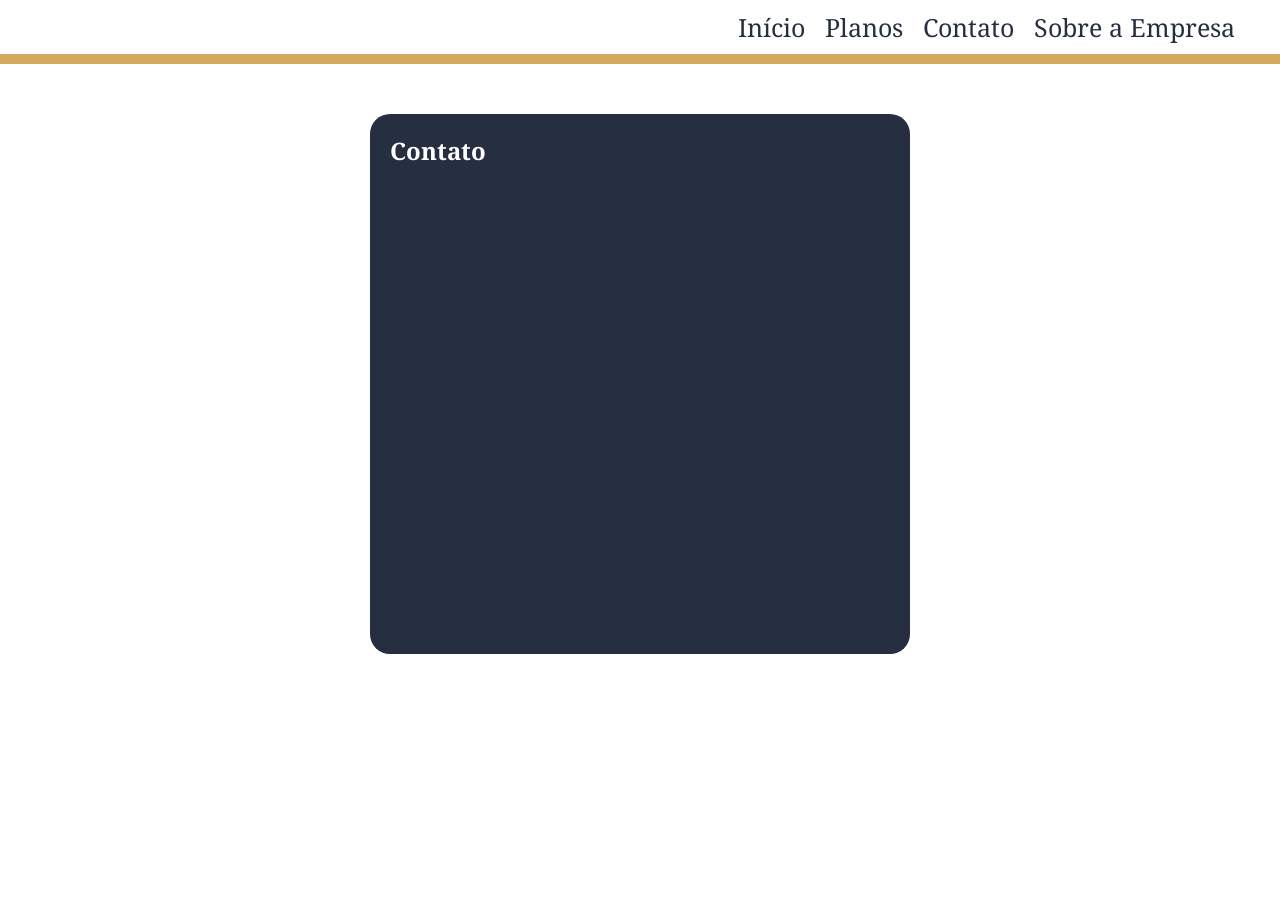
==== A sete palmos/contato.html @ 4a060d62 "Merge pull request #2 from dreanliner3-star/main 1.2" ====
<!DOCTYPE html>
<html lang="pt-br">
<head>
    <meta charset="UTF-8">
    <meta name="viewport" content="width=device-width, initial-scale=1.0">
    <link rel="stylesheet" href="css/default.css">
    <link rel="stylesheet" href="css/contato.css">
    <title>Document</title>
</head>
<body>
    <header>
        <div>
            <img src="img/A Sete Palmas - Logo Funeral.png" alt="" id="logo">
        </div>
        <nav>
            <ul>
                <li class="nav-items">
                    <a href="index.html" class="a_nav_style">
                        <p>Início</p>
                    </a>
                </li>
                <li class="nav-items">
                    <a href="contato.html" class="a_nav_style">
                        <p>Planos</p>
                    </a>
                </li>
                <li class="nav-items">
                    <a href="" class="a_nav_style">
                        <p>Contato</p>
                    </a>
                </li>
                <li class="nav-items">
                    <a href="" class="a_nav_style">
                        <p>Sobre a Empresa</p>
                    </a>
                </li>
            </ul>
        </nav>
    </header>
    <main>
        <section>
            <h1>Contato</h1>
            <div>
                <label for=""></label>
            </div>
        </section>
    </main>
</body>
</html>
---- A sete palmos/css/default.css ----
@import url('https://fonts.googleapis.com/css2?family=Noto+Serif:ital,wght@0,100..900;1,100..900&family=Pixelify+Sans:wght@400..700&display=swap');
*{
    margin:0;
    padding: 0;
}

body{
    font-family: "Noto Serif", serif;
    overflow-x: hidden;
}

header{
    background-color: white;
    width: 100%;
    border-bottom: 10px solid #D5A85D;
    display: flex;
    justify-content: space-between;
    align-items: center;
}

.a_nav_style{
    color: #252F3F;
    text-decoration: none;
}

ul{
    display: flex;
    list-style: none;
    margin-right: 35px;
}

#logo{
    width: 200px;
    margin: 10px;
}

.nav-items{
    font-size: 25px;
    margin: 10px;
}



@media (max-width: 1000px){
    header {
        flex-direction: column;
    }

    ul {
        margin-right: 0;
    }
}

@media (max-width: 500px){
    .nav-items {
        font-size: 16px;
    }
}
---- A sete palmos/css/contato.css ----
main{
    display: flex;
    justify-content: center;
    margin-top: 50px;
}

section{
    background-color: #252F3F;
    color: white;
    height: 500px;
    width: 500px;
    padding: 20px;
    border-radius: 20px;
    box-shadow: 0px 1px 10px 2px;
}
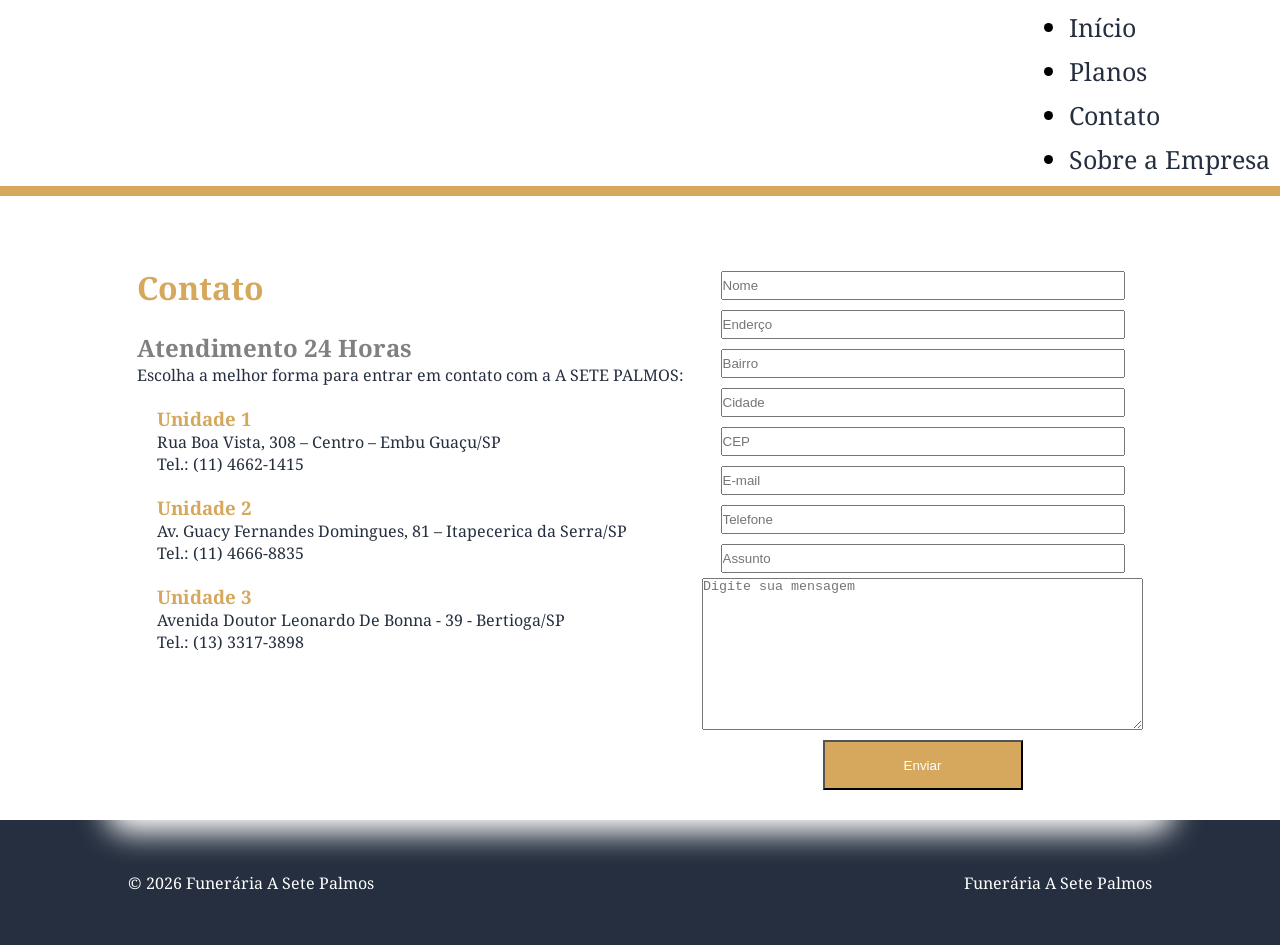
==== commit ebeee55a: "Merge pull request #3 from dreanliner3-star/main pull final" ====
--- a/A sete palmos/contato.html
+++ b/A sete palmos/contato.html
@@ -1,5 +1,6 @@
 <!DOCTYPE html>
 <html lang="pt-br">
+
 <head>
     <meta charset="UTF-8">
     <meta name="viewport" content="width=device-width, initial-scale=1.0">
@@ -7,6 +8,7 @@
     <link rel="stylesheet" href="css/contato.css">
     <title>Document</title>
 </head>
+
 <body>
     <header>
         <div>
@@ -38,12 +40,72 @@
         </nav>
     </header>
     <main>
-        <section>
-            <h1>Contato</h1>
-            <div>
-                <label for=""></label>
-            </div>
-        </section>
+        <div class="contato-content">
+            <aside>
+                <div>
+                    <h1>Contato</h1>
+                    <br>
+                    <h2>Atendimento 24 Horas</h2>
+                    <p>Escolha a melhor forma para entrar em contato com a A SETE PALMOS:</p>
+                </div>
+                <div class="unidades">
+                    <h3>Unidade 1</h3>
+                    <p>Rua Boa Vista, 308 – Centro – Embu Guaçu/SP
+                    <br>Tel.: (11) 4662-1415</p>
+                </div>
+                <div class="unidades">
+                    <h3>Unidade 2</h3>
+                    <p>Av. Guacy Fernandes Domingues, 81 – Itapecerica da Serra/SP
+                    <br>Tel.: (11) 4666-8835</p>
+                </div>
+                <div class="unidades">
+                    <h3>Unidade 3</h3>
+                    <p>Avenida Doutor Leonardo De Bonna - 39 - Bertioga/SP
+                    <br>Tel.: (13) 3317-3898</p>
+                </div>
+            </aside>
+            <form action="#" method="post">
+                <ul class="form_contato">
+                    <li>
+                        <input type="text" placeholder="Nome" class="form_items">
+                    </li>
+                    <li>
+                        <input type="text" placeholder="Enderço" class="form_items">
+                    </li>
+                    <li>
+                        <input type="text" placeholder="Bairro" class="form_items">
+                    </li>
+                    <li>
+                        <input type="text" placeholder="Cidade" class="form_items">
+                    </li>
+                    <li>
+                        <input type="text" placeholder="CEP" class="form_items">
+                    </li>
+                    <li>
+                        <input type="text" placeholder="E-mail" class="form_items">
+                    </li>
+                    <li>
+                        <input type="text" placeholder="Telefone" class="form_items">
+                    </li>
+                    <li>
+                        <input type="text" placeholder="Assunto" class="form_items">
+                    </li>
+                    <textarea name="mensagem" id="mensagem" placeholder="Digite sua mensagem" rows="10" cols="53"></textarea>
+                    <input type="submit" value="Enviar" id="btn_enviar">
+                </ul>
+            </form>
+        </div>
     </main>
+    <footer>
+        <div>
+            <span>
+                © 2026 Funerária A Sete Palmos
+            </span>
+             <span>
+                Funerária A Sete Palmos
+            </span>
+        </div>
+    </footer>
 </body>
+
 </html>
--- a/A sete palmos/css/default.css
+++ b/A sete palmos/css/default.css
@@ -23,7 +23,11 @@
     text-decoration: none;
 }
 
-ul{
+.a_nav_style:hover {
+    color: #D5A85D;
+}
+
+.header-list {
     display: flex;
     list-style: none;
     margin-right: 35px;
@@ -37,23 +41,49 @@
 .nav-items{
     font-size: 25px;
     margin: 10px;
+    white-space: nowrap;
 }
 
+footer {
+    display: flex;
+    justify-content: center;
+    align-items: center;
+    width: 100vw;
+    height: 125px;
+    background-color: #252F3F;
+}
 
+footer div {
+    display: flex;
+    justify-content: space-between;
+    align-items: center;
+    width: 80%;
+    height: 100%;
+    color: white;
+}
 
 @media (max-width: 1000px){
     header {
         flex-direction: column;
     }
 
-    ul {
+    .header-list {
         margin-right: 0;
+
     }
 }
 
+@media (max-width: 700px) {
+    footer div {
+        justify-content: center;
+        gap: 15px;
+        flex-direction: column-reverse;
+    }
+}
 @media (max-width: 500px){
     .nav-items {
         font-size: 16px;
+        white-space: wrap;
     }
 }
 
--- a/A sete palmos/css/contato.css
+++ b/A sete palmos/css/contato.css
@@ -1,15 +1,58 @@
-main{
+main {
     display: flex;
     justify-content: center;
     margin-top: 50px;
 }
 
-section{
-    background-color: #252F3F;
+h1 {
+    color: #D5A85D;
+    font-size: 2rem;
+}
+
+h2{
+    color: gray;
+}
+
+h3{
+    color: #D5A85D;
+}
+
+p{
+    color: #252f3f;
+}
+
+.unidades{
+    margin: 20px;
+}
+
+.contato-content {
+    display: flex;
     color: white;
-    height: 500px;
-    width: 500px;
+    width: 80%;
     padding: 20px;
     border-radius: 20px;
-    box-shadow: 0px 1px 10px 2px;
+    box-shadow: 0px 11px 30px 2px;
+    justify-content: space-around;
+}
+
+#btn_enviar{
+    background-color: #D5A85D;
+    color: white;
+    width: 200px;
+    height: 50px;
+    margin: 10px;
+}
+
+
+
+.form_contato {
+    display: flex;
+    flex-direction: column;
+    align-items: center;
+}
+
+.form_items {
+    width: 400px;
+    height: 25px;
+    margin: 5px;
 }
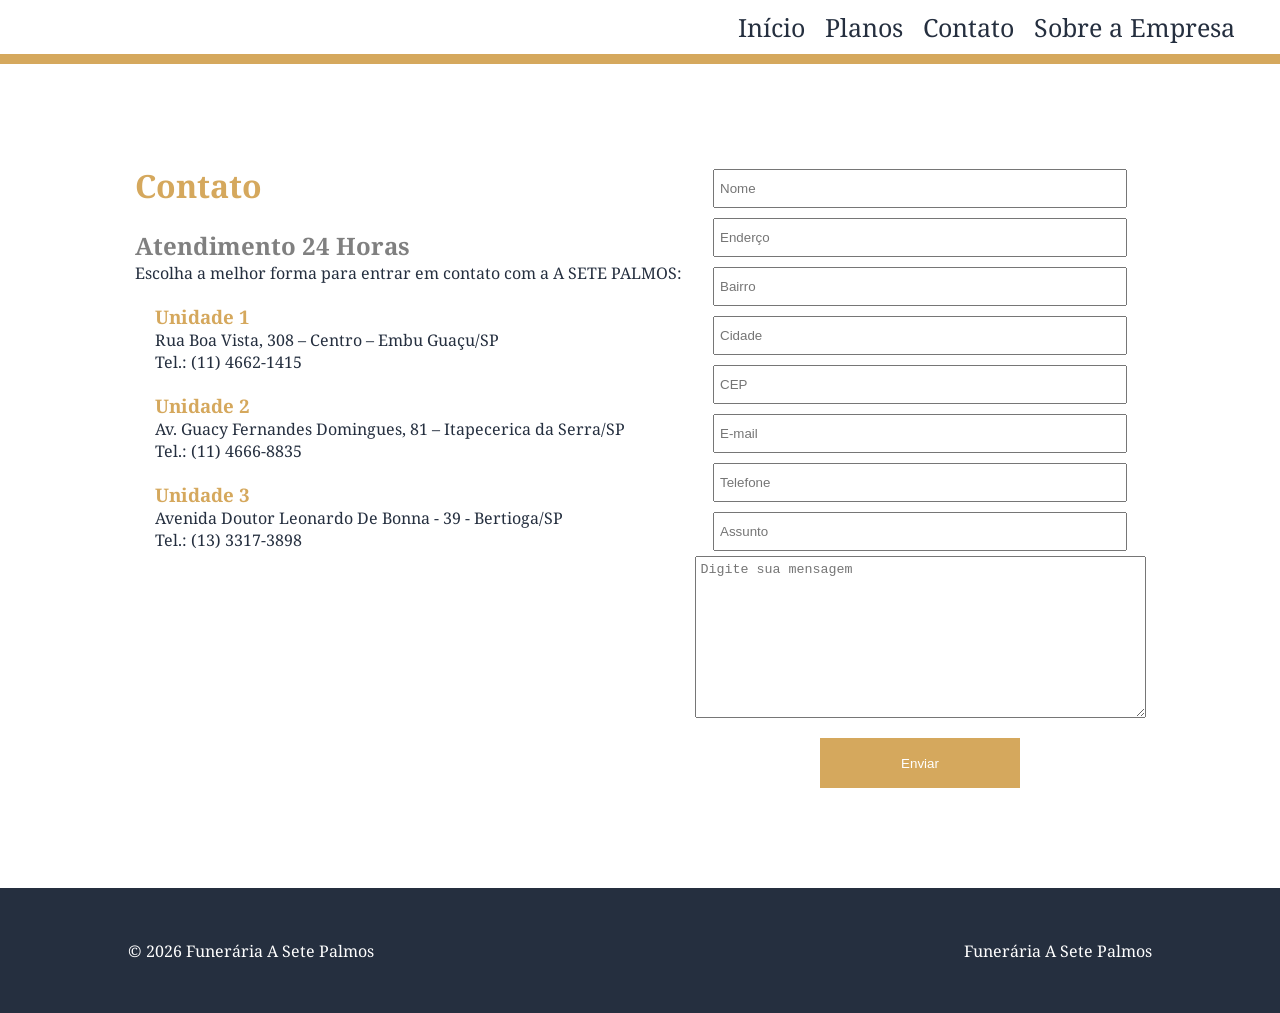
==== commit a0e88b8f: "arrumando" ====
--- a/A sete palmos/contato.html
+++ b/A sete palmos/contato.html
@@ -15,24 +15,24 @@
             <img src="img/A Sete Palmas - Logo Funeral.png" alt="" id="logo">
         </div>
         <nav>
-            <ul>
+            <ul class="header-list">
                 <li class="nav-items">
                     <a href="index.html" class="a_nav_style">
                         <p>Início</p>
                     </a>
                 </li>
                 <li class="nav-items">
-                    <a href="contato.html" class="a_nav_style">
+                    <a href="planos.html" class="a_nav_style">
                         <p>Planos</p>
                     </a>
                 </li>
                 <li class="nav-items">
-                    <a href="" class="a_nav_style">
+                    <a href="contato.html" class="a_nav_style">
                         <p>Contato</p>
                     </a>
                 </li>
                 <li class="nav-items">
-                    <a href="" class="a_nav_style">
+                    <a href="empresa.html" class="a_nav_style">
                         <p>Sobre a Empresa</p>
                     </a>
                 </li>
--- a/A sete palmos/css/contato.css
+++ b/A sete palmos/css/contato.css
@@ -29,10 +29,10 @@
     display: flex;
     color: white;
     width: 80%;
-    padding: 20px;
+    padding: 50px;
     border-radius: 20px;
-    box-shadow: 0px 11px 30px 2px;
     justify-content: space-around;
+    margin-bottom: 50px;
 }
 
 #btn_enviar{
@@ -40,7 +40,13 @@
     color: white;
     width: 200px;
     height: 50px;
-    margin: 10px;
+    margin-top: 20px;
+    border: none;
+    cursor: pointer;
+}
+
+#btn_enviar:hover {
+    filter: brightness(80%);
 }
 
 
@@ -55,4 +61,9 @@
     width: 400px;
     height: 25px;
     margin: 5px;
+    padding: 5px;
+}
+
+textarea {
+    padding: 5px;
 }
